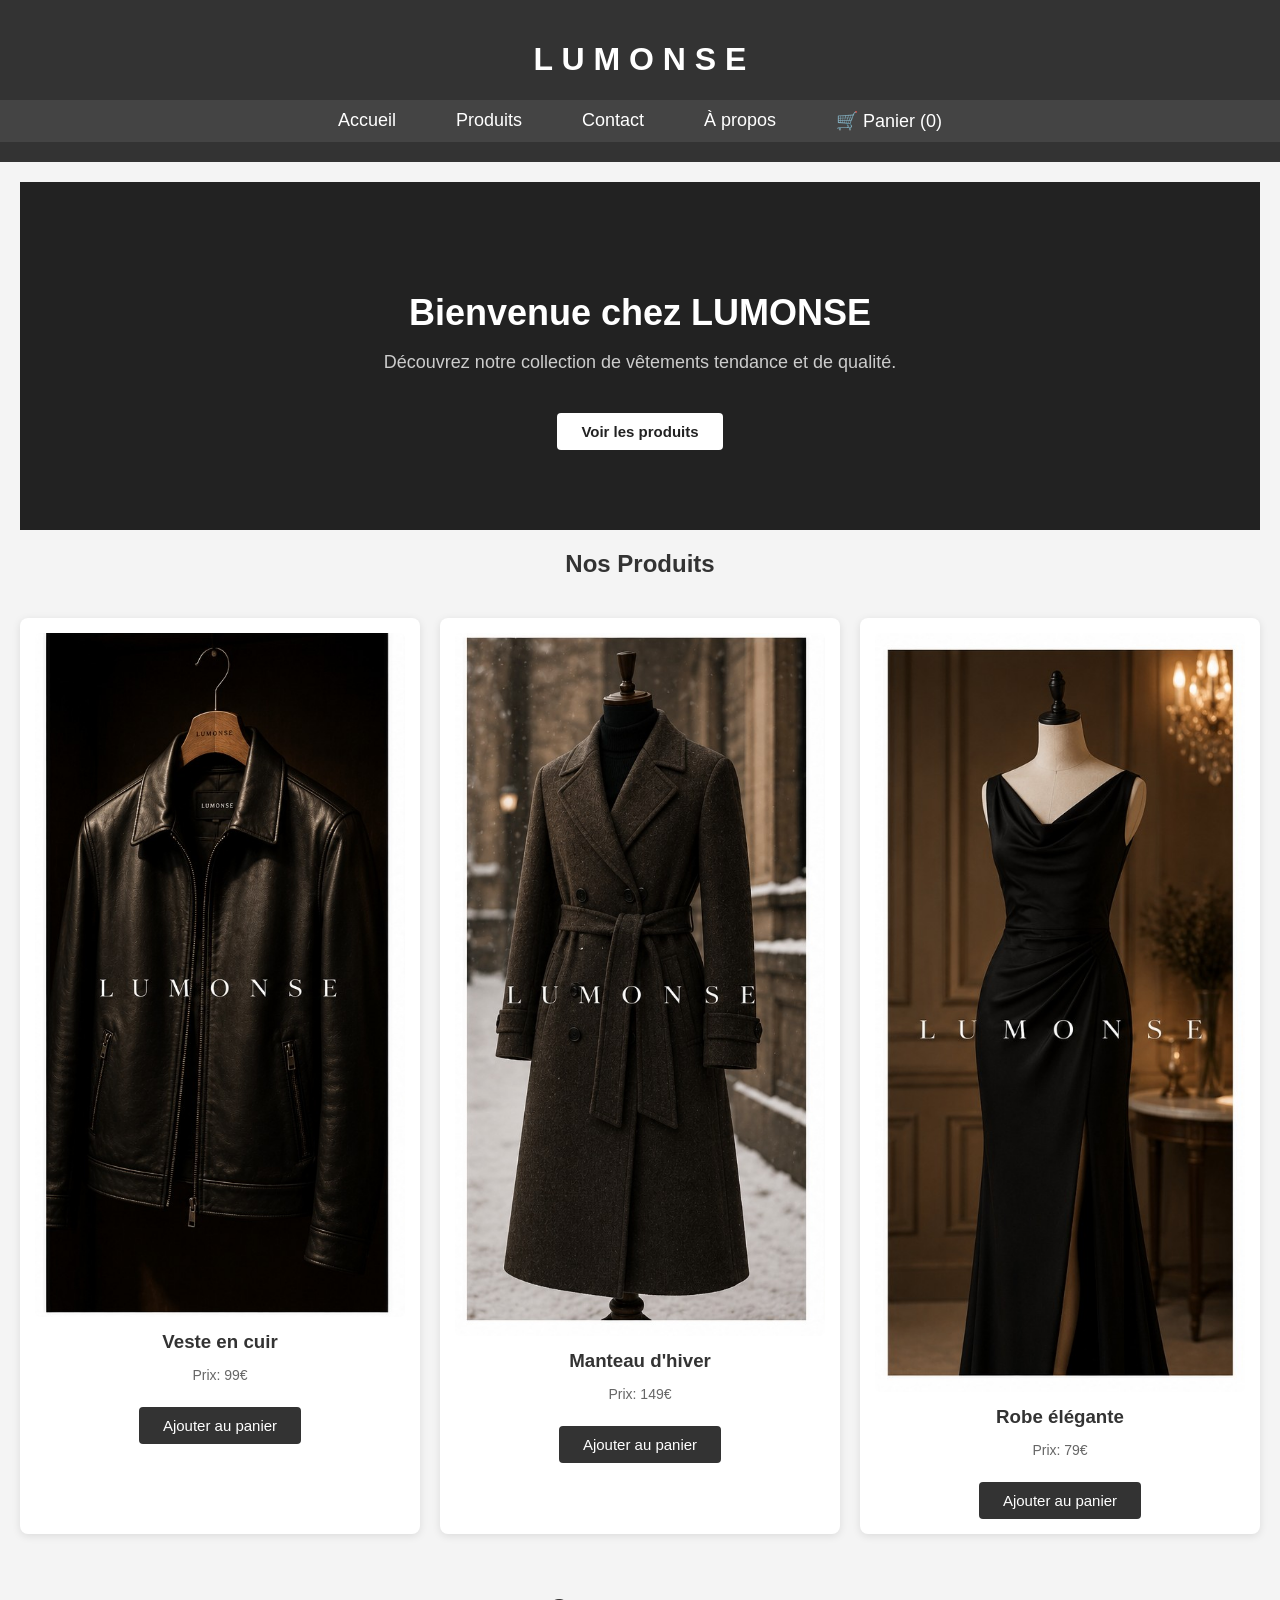
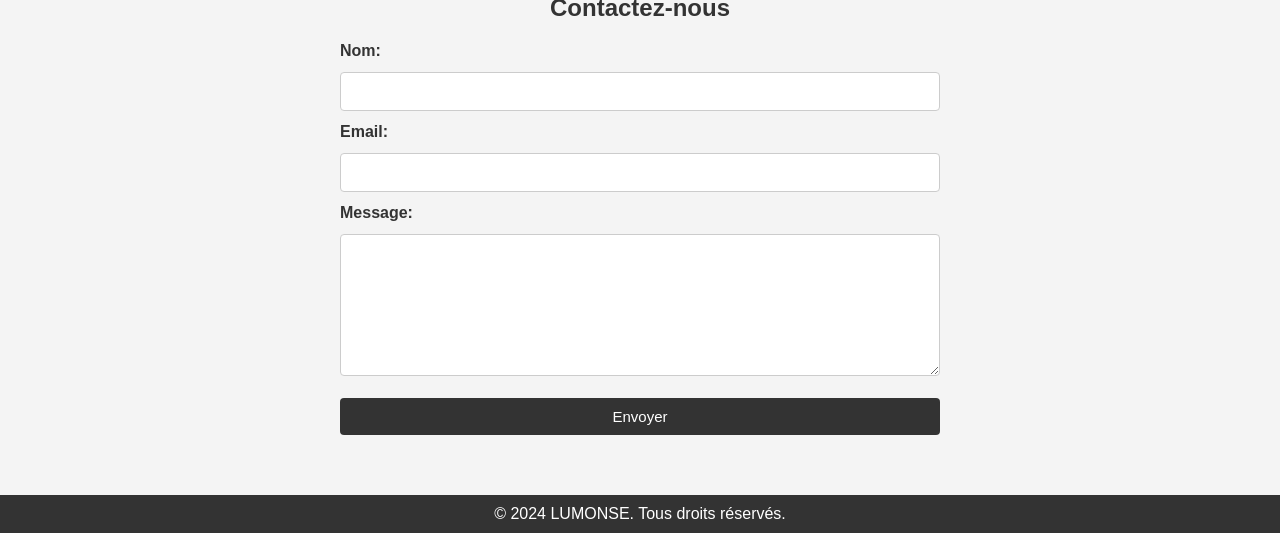
==== index.html @ 7a2f2225 "Premier commit - Site LUMONSE" ====
<!-- site web pour la gestion des ventes des vêtements -->
<!DOCTYPE html>
<html lang="fr">
<head>
    <meta charset="UTF-8">
    <meta name="viewport" content="width=device-width, initial-scale=1.0">
    <title>L  U  M  O  N   S  E</title>
    <link rel="stylesheet" href="styles.css">
</head>
<body>
    <div id="notification"></div>
    <header>
        <h1>L  U  M  O  N   S  E</h1>
        <nav>
            <ul>
                <li><a href="#">Accueil</a></li>
                <li><a href="#">Produits</a></li>
                <li><a href="#">Contact</a></li>
                <li><a href="#">À propos</a></li> 
                <li><a href="#">🛒 Panier (<span id="cart-count">0</span>)</a></li>
            </ul>
        </nav>
    </header>

    <main>
        <section class="hero">
            <h2>Bienvenue chez LUMONSE</h2>
            <p>Découvrez notre collection de vêtements tendance et de qualité.</p>
            <a href="#" class="btn">Voir les produits</a>
        </section>

        <section class="products">
            <h2>Nos Produits</h2>
            <div class="product-list" id="product-list">
                <!-- Les produits seront chargés ici par JavaScript -->
            </div>
        </section>

        <section class="contact">
            <h2>Contactez-nous</h2>
            <p id="form-message"></p>
            <form id="contact-form" action="#" method="post">
                <label for="name">Nom:</label>
                <input type="text" id="name" name="name" required>

                <label for="email">Email:</label>
                <input type="email" id="email" name="email" required>

                <label for="message">Message:</label>
                <textarea id="message" name="message" required></textarea>

                <button type="submit" class="btn">Envoyer</button>
            </form>
        </section>
    </main>

    <footer>
        &copy; 2024 LUMONSE. Tous droits réservés.
    </footer>
    <script src="script.js"></script>
</body>
</html>
---- styles.css ----
/* Styles pour le site web de LUMONSE */
body {
    font-family: 'Arial', sans-serif;
    background-color: #f4f4f4;
    margin: 0;
    padding: 0;
}
header {
    background-color: #333;
    color: #fff;
    padding: 20px 0;
    text-align: center;
}
nav {
    background-color: #444;
    padding: 10px 0;
}
nav a {
    color: #fff;
    text-decoration: none;
    margin: 0 15px;
    font-size: 18px;
}
nav a:hover {
    text-decoration: underline;
}
main {
    padding: 20px;
}
footer {
    background-color: #333;
    color: #fff;
    text-align: center;
    padding: 10px 0;
    position: relative;
    width: 100%;
    bottom: 0;
}

/* Grille de produits */
.product-list {
    display: grid;
    grid-template-columns: repeat(3, 1fr);
    gap: 20px;
    padding: 20px 0;
}

.product-item {
    background-color: #fff;
    border-radius: 8px;
    padding: 15px;
    text-align: center;
    box-shadow: 0 2px 8px rgba(0,0,0,0.1);
}

.product-item img {
    width: 100%;
    border-radius: 6px;
}

.product-item h3 {
    margin: 10px 0 5px;
    color: #333;
}

.product-item p {
    color: #666;
    font-size: 14px;
}
.product-item .price {
    color: #e91e63;
    font-size: 18px;
    font-weight: bold;
    margin-top: 10px;
}

/* Bouton */
.btn {
    display: inline-block;
    background-color: #333;
    color: #fff;
    padding: 10px 24px;
    border-radius: 4px;
    text-decoration: none;
    font-size: 15px;
    margin-top: 10px;
    transition: background-color 0.3s;
}

.btn:hover {
    background-color: #555;
}

/* Section hero */
.hero {
    background-color: #222;
    color: #fff;
    text-align: center;
    padding: 80px 20px;
}

.hero h2 {
    font-size: 36px;
    margin-bottom: 15px;
}

.hero p {
    font-size: 18px;
    margin-bottom: 30px;
    color: #ccc;
}

.hero .btn {
    background-color: #fff;
    color: #222;
    font-weight: bold;
}

.hero .btn:hover {
    background-color: #ddd;
}

/* Navigation horizontale */
nav ul {
    list-style: none;
    margin: 0;
    padding: 0;
    display: flex;
    justify-content: center;
    gap: 30px;
}

nav ul li {
    display: inline;
}

nav ul li a {
    color: #fff;
    text-decoration: none;
    font-size: 18px;
}
nav ul li a:hover {
    text-decoration: underline;
}

/* Formulaire de contact */
.contact {
    max-width: 600px;
    margin: 40px auto;
}

.contact form {
    display: flex;
    flex-direction: column;
    gap: 12px;
}

.contact label {
    font-weight: bold;
    color: #333;
}

.contact input,
.contact textarea {
    padding: 10px;
    border: 1px solid #ccc;
    border-radius: 4px;
    font-size: 15px;
    font-family: Arial, sans-serif;
}

.contact textarea {
    height: 120px;
    resize: vertical;
}

.contact button {
    background-color: #333;
    color: #fff;
    padding: 10px 24px;
    border: none;
    border-radius: 4px;
    font-size: 15px;
    cursor: pointer;
    transition: background-color 0.3s;
}

.contact button:hover {
    background-color: #555;
}

/* Titre des sections */
.products h2,
.contact h2 {
    text-align: center;
    margin-bottom: 20px;
    color: #333;
}

/* Notification */
#notification {
    position: fixed;
    top: 20px;
    right: 20px;
    background-color: #333;
    color: #fff;
    padding: 14px 24px;
    border-radius: 6px;
    font-size: 15px;
    opacity: 0;
    transition: opacity 0.4s;
    z-index: 1000;
}

#notification.visible {
    opacity: 1;
}

/* Message formulaire */
#form-message {
    text-align: center;
    font-size: 15px;
    margin-bottom: 10px;
    font-weight: bold;
}

#form-message.success {
    color: #2e7d32;
}

#form-message.error {
    color: #c62828;
}
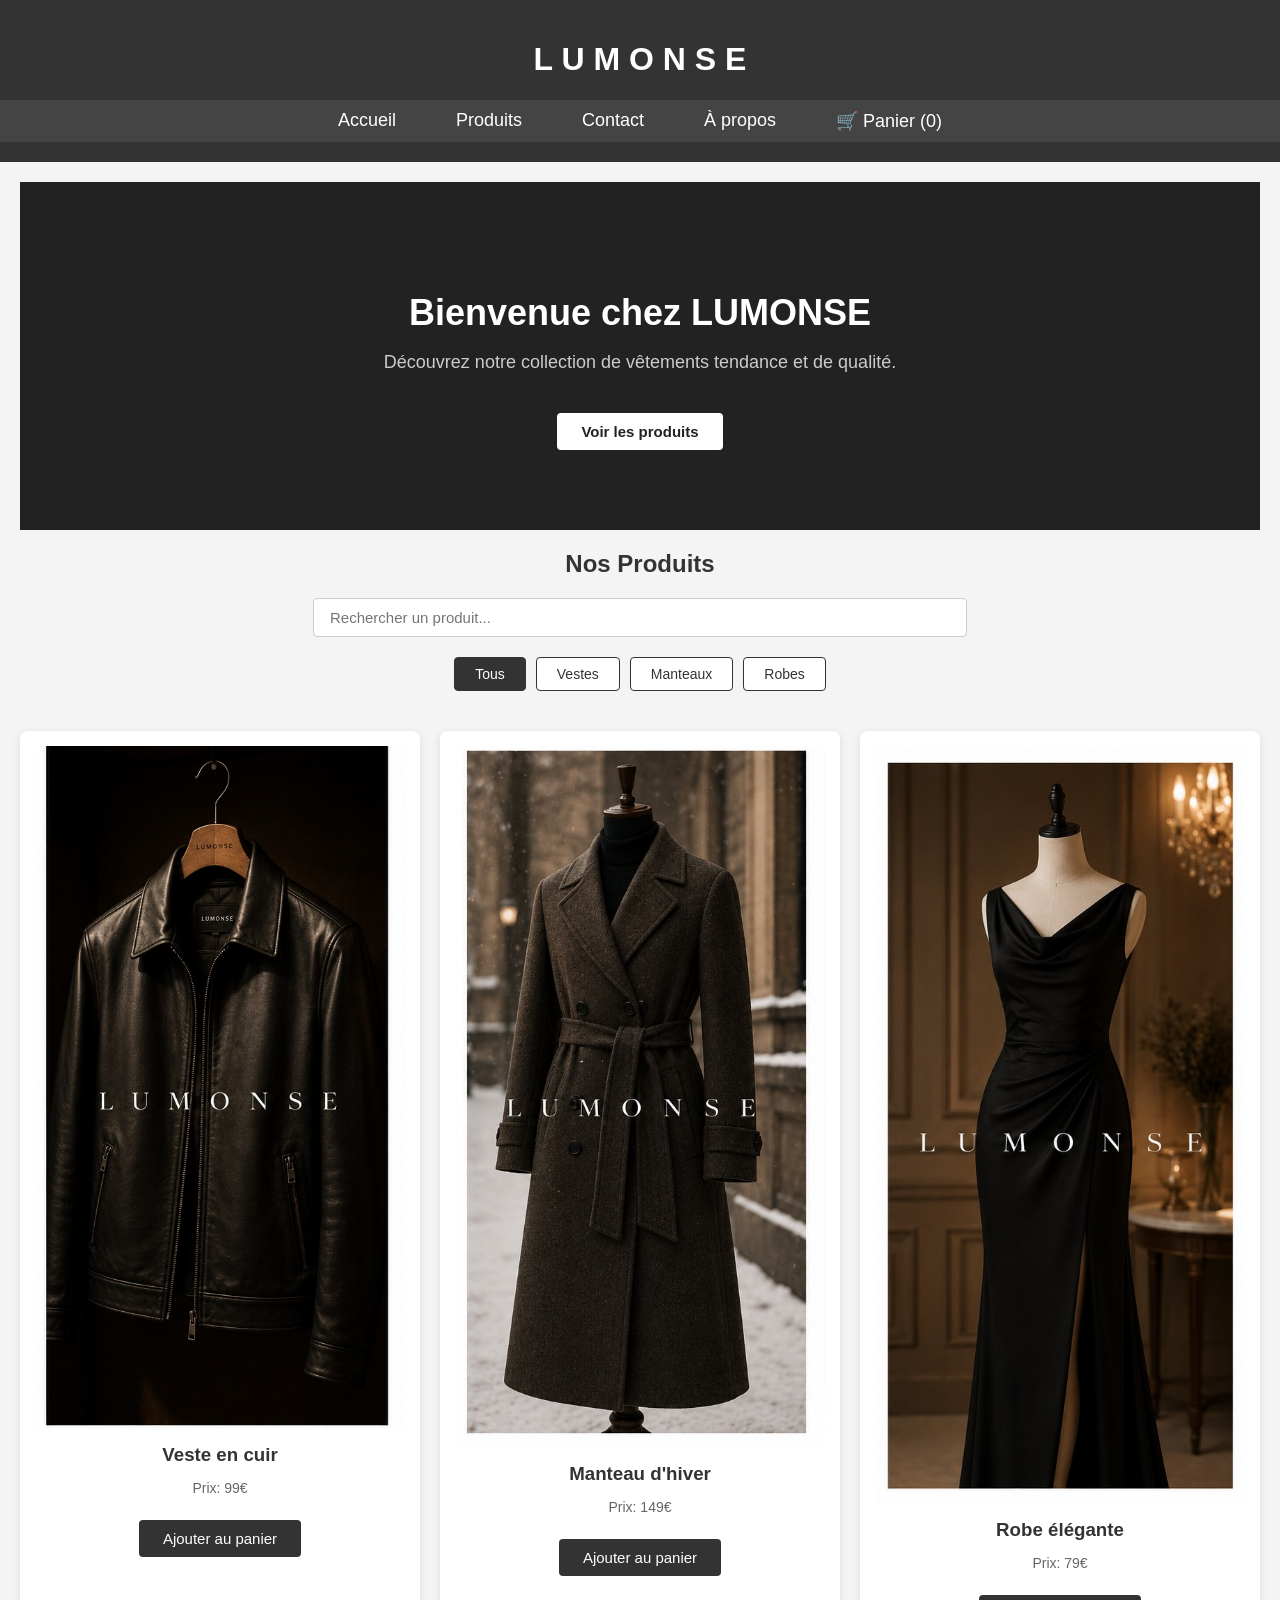
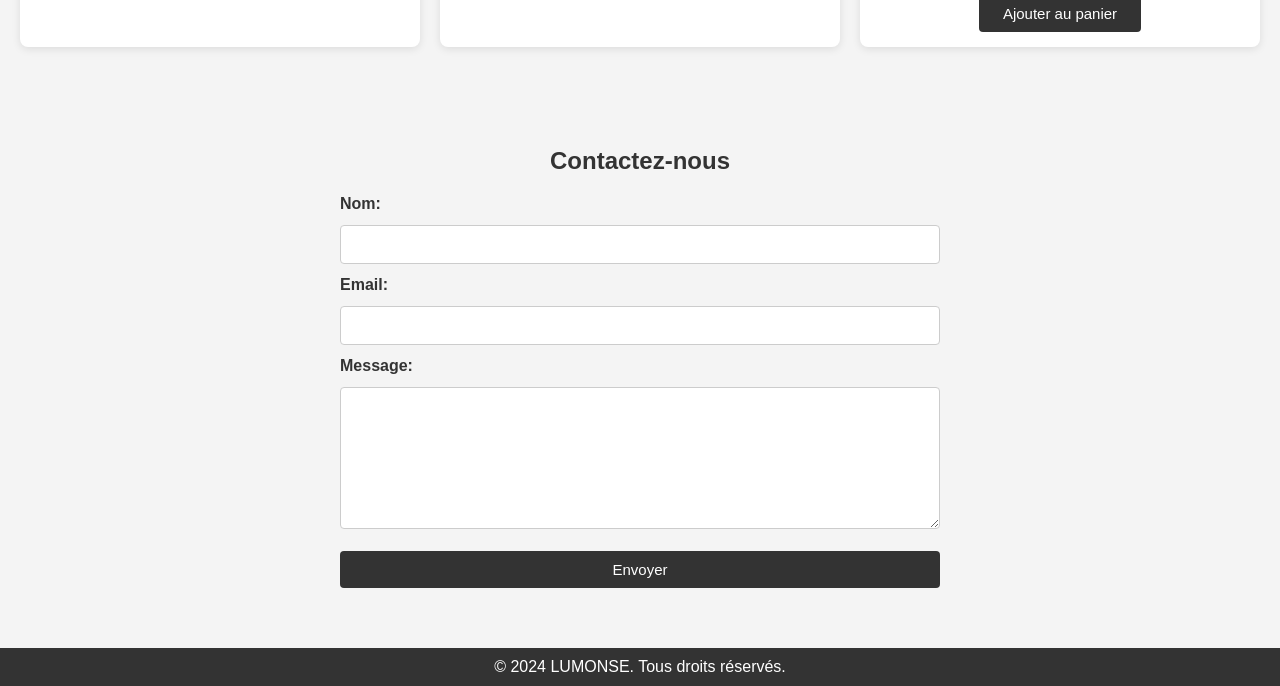
==== commit d9273e72: "Site LUMONSE complet - panier, recherche, filtres, animations" ====
--- a/index.html
+++ b/index.html
@@ -12,12 +12,17 @@
     <header>
         <h1>L  U  M  O  N   S  E</h1>
         <nav>
-            <ul>
+            <button class="hamburger" id="hamburger">
+        <span></span>
+        <span></span>
+        <span></span>
+    </button>
+            <ul id="nav-menu">
                 <li><a href="#">Accueil</a></li>
                 <li><a href="#">Produits</a></li>
                 <li><a href="#">Contact</a></li>
-                <li><a href="#">À propos</a></li> 
-                <li><a href="#">🛒 Panier (<span id="cart-count">0</span>)</a></li>
+                <li><a href="apropos.html">À propos</a></li> 
+                <li><a href="panier.html">🛒 Panier (<span id="cart-count">0</span>)</a></li>
             </ul>
         </nav>
     </header>
@@ -31,6 +36,20 @@
 
         <section class="products">
             <h2>Nos Produits</h2>
+            <section class="products">
+    <div class="search-bar">
+        <input type="text" id="search" placeholder="Rechercher un produit...">
+    </div>
+    <div class="filtres">
+    <button class="filtre-btn actif" data-categorie="tous">Tous</button>
+    <button class="filtre-btn" data-categorie="vestes">Vestes</button>
+    <button class="filtre-btn" data-categorie="manteaux">Manteaux</button>
+    <button class="filtre-btn" data-categorie="robes">Robes</button>
+</div>
+    <div class="product-list" id="product-list">
+        <!-- Les produits seront chargés ici par JavaScript -->
+    </div>
+</section>
             <div class="product-list" id="product-list">
                 <!-- Les produits seront chargés ici par JavaScript -->
             </div>
--- a/styles.css
+++ b/styles.css
@@ -67,6 +67,7 @@
     color: #666;
     font-size: 14px;
 }
+
 .product-item .price {
     color: #e91e63;
     font-size: 18px;
@@ -139,8 +140,14 @@
     text-decoration: none;
     font-size: 18px;
 }
+
 nav ul li a:hover {
     text-decoration: underline;
+}
+
+/* Bouton hamburger — caché sur grand écran */
+.hamburger {
+    display: none;
 }
 
 /* Formulaire de contact */
@@ -230,4 +237,202 @@
 
 #form-message.error {
     color: #c62828;
+}
+
+/* Responsive mobile */
+@media (max-width: 768px) {
+    .product-list {
+        grid-template-columns: 1fr;
+    }
+
+    .hero h2 {
+        font-size: 24px;
+    }
+
+    .hero p {
+        font-size: 15px;
+    }
+
+    .hamburger {
+        display: flex;
+        flex-direction: column;
+        gap: 5px;
+        background: none;
+        border: none;
+        cursor: pointer;
+        padding: 10px;
+    }
+
+    .hamburger span {
+        display: block;
+        width: 25px;
+        height: 3px;
+        background-color: #fff;
+        border-radius: 3px;
+        transition: all 0.3s;
+    }
+
+    #nav-menu {
+        display: none;
+        flex-direction: column;
+        gap: 0;
+        background-color: #444;
+        width: 100%;
+    }
+
+    #nav-menu.ouvert {
+        display: flex;
+    }
+
+    #nav-menu li {
+        text-align: center;
+        padding: 12px 0;
+        border-top: 1px solid #555;
+    }
+
+    nav ul {
+        display: none;
+    }
+}
+
+/* Barre de recherche */
+.search-bar {
+    text-align: center;
+    margin-bottom: 20px;
+}
+
+.search-bar input {
+    width: 50%;
+    padding: 10px 16px;
+    border: 1px solid #ccc;
+    border-radius: 4px;
+    font-size: 15px;
+    font-family: Arial, sans-serif;
+}
+
+.search-bar input:focus {
+    outline: none;
+    border-color: #333;
+}
+
+/* Filtres */
+.filtres {
+    text-align: center;
+    margin-bottom: 20px;
+    display: flex;
+    justify-content: center;
+    gap: 10px;
+    flex-wrap: wrap;
+}
+
+.filtre-btn {
+    background-color: #fff;
+    color: #333;
+    border: 1px solid #333;
+    padding: 8px 20px;
+    border-radius: 4px;
+    font-size: 14px;
+    cursor: pointer;
+    transition: all 0.3s;
+}
+
+.filtre-btn:hover {
+    background-color: #333;
+    color: #fff;
+}
+
+.filtre-btn.actif {
+    background-color: #333;
+    color: #fff;
+}
+
+/* Page panier */
+.panier {
+    max-width: 700px;
+    margin: 40px auto;
+}
+
+.panier h2 {
+    text-align: center;
+    margin-bottom: 20px;
+    color: #333;
+}
+
+.panier-item {
+    display: grid;
+    grid-template-columns: 2fr 1fr 1fr auto;
+    align-items: center;
+    gap: 10px;
+    background-color: #fff;
+    padding: 14px 16px;
+    border-radius: 6px;
+    margin-bottom: 10px;
+    box-shadow: 0 2px 6px rgba(0,0,0,0.08);
+}
+
+.panier-item button {
+    background: none;
+    border: none;
+    color: #c62828;
+    font-size: 16px;
+    cursor: pointer;
+}
+
+.panier-total {
+    text-align: right;
+    margin-top: 20px;
+    font-size: 18px;
+    display: flex;
+    justify-content: flex-end;
+    align-items: center;
+    gap: 20px;
+}
+
+/* Animations au scroll */
+.product-item {
+    opacity: 0;
+    transform: translateY(30px);
+    transition: opacity 0.5s ease, transform 0.5s ease;
+}
+
+.product-item.visible {
+    opacity: 1;
+    transform: translateY(0);
+}
+
+/* Page à propos */
+.apropos-contenu {
+    max-width: 800px;
+    margin: 40px auto;
+    display: flex;
+    flex-direction: column;
+    gap: 30px;
+}
+
+.apropos-bloc {
+    background-color: #fff;
+    padding: 30px;
+    border-radius: 8px;
+    box-shadow: 0 2px 8px rgba(0,0,0,0.08);
+}
+
+.apropos-bloc h3 {
+    color: #333;
+    margin-bottom: 12px;
+    font-size: 20px;
+}
+
+.apropos-bloc ul {
+    list-style: none;
+    padding: 0;
+}
+
+.apropos-bloc ul li {
+    padding: 6px 0;
+    border-bottom: 1px solid #f0f0f0;
+    color: #555;
+}
+
+.apropos-bloc ul li:last-child {
+    border-bottom: none;
 }
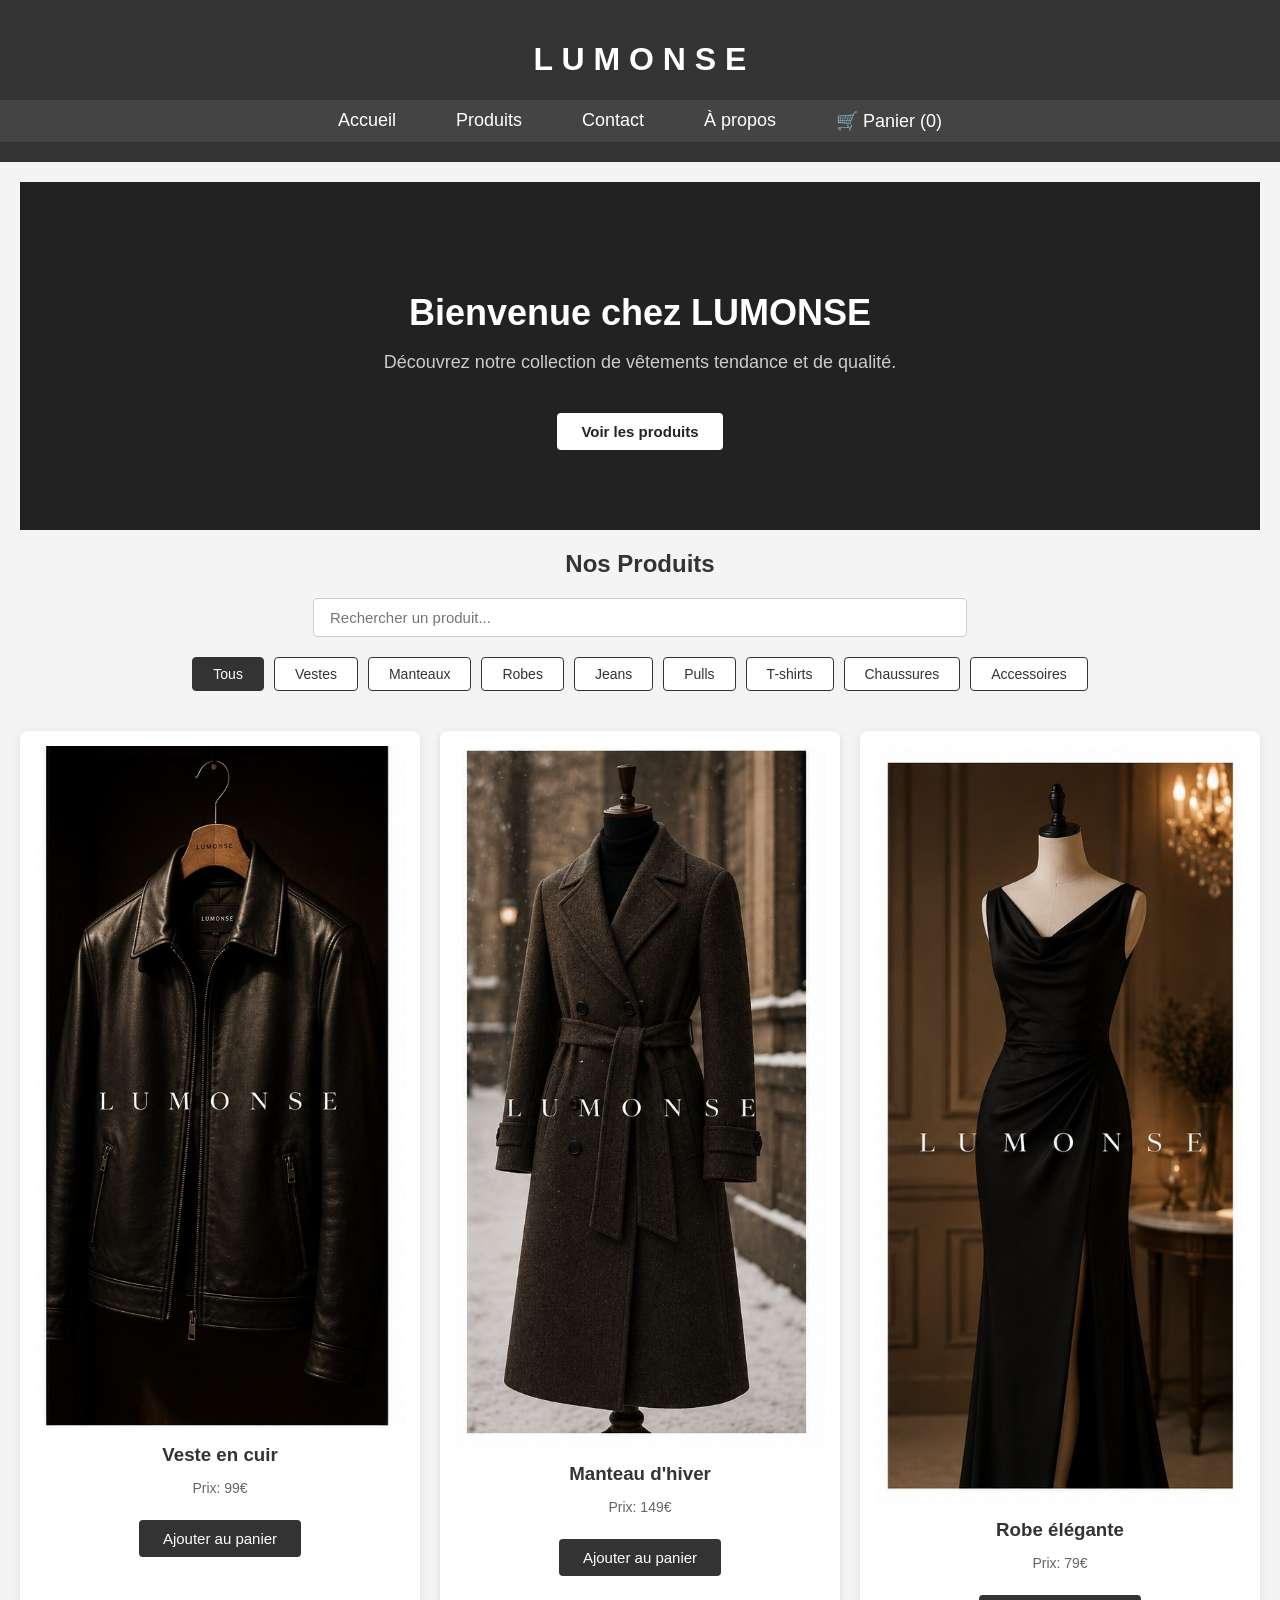
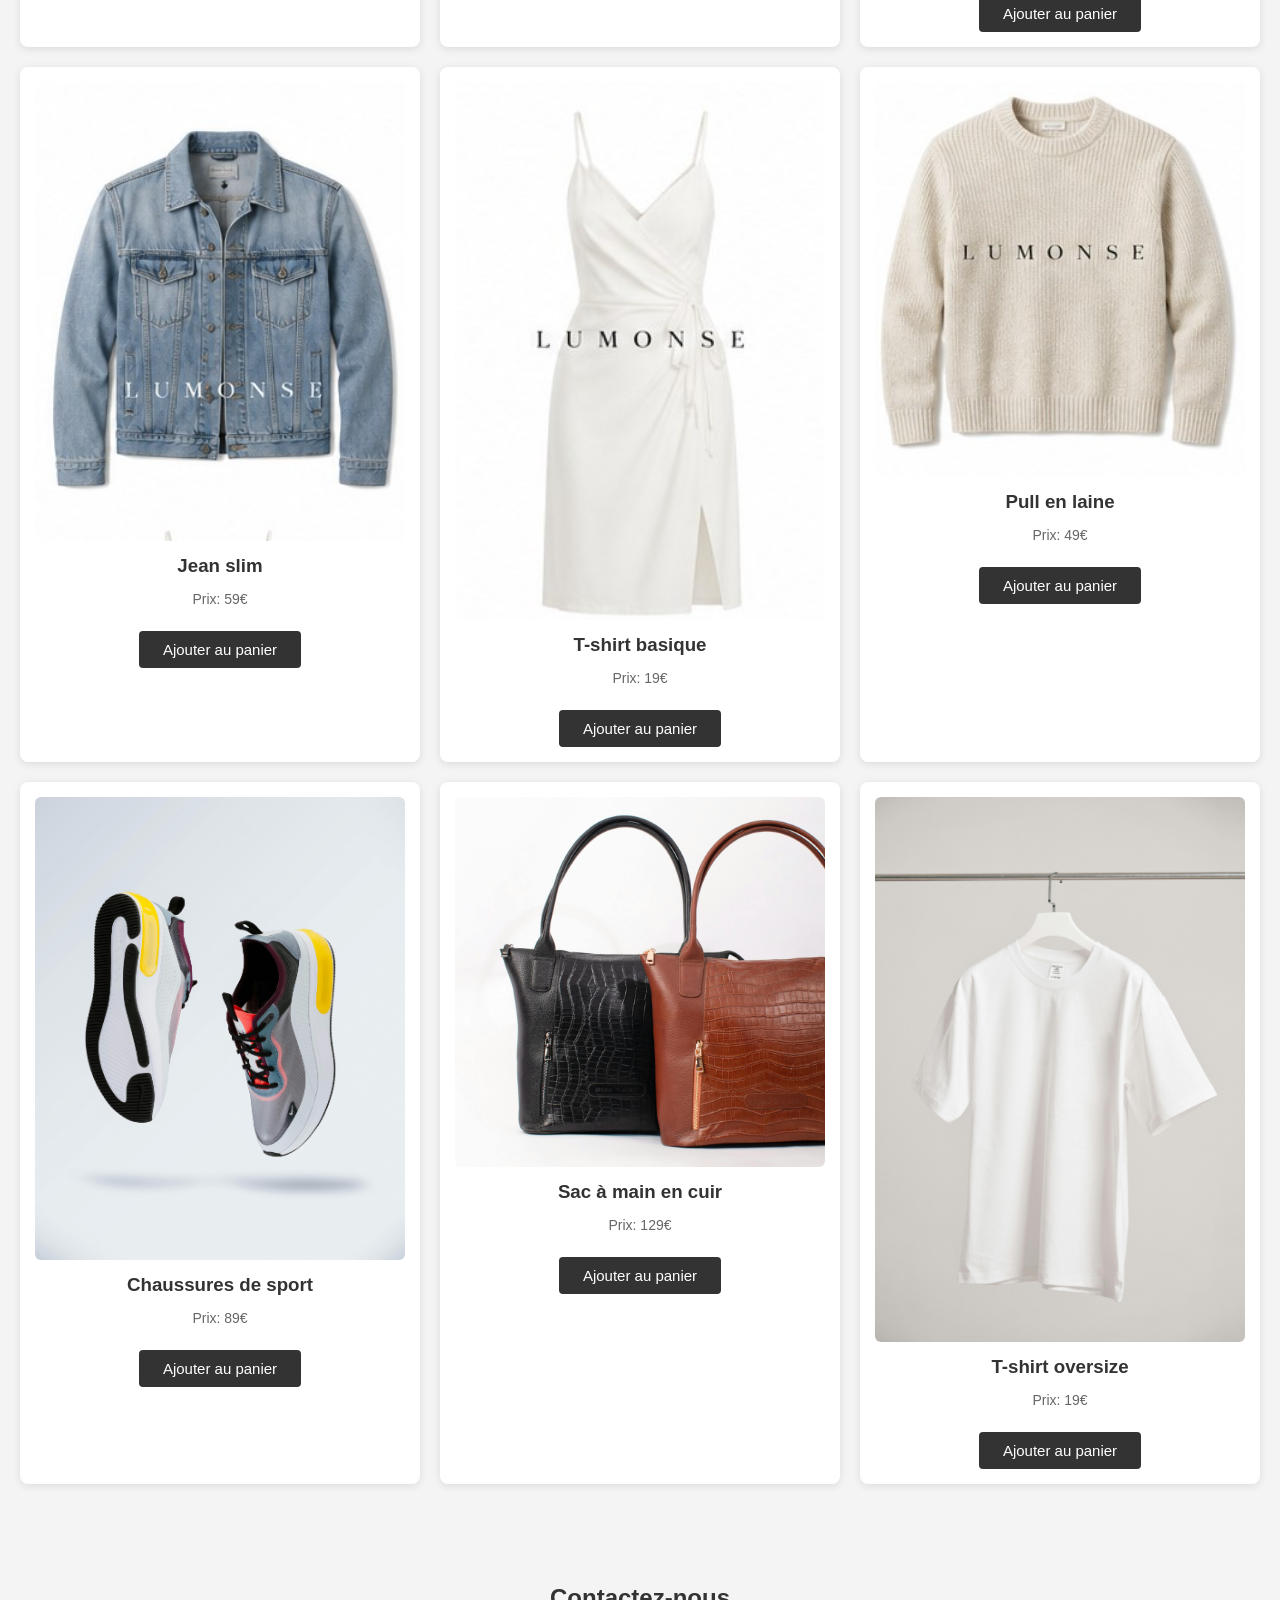
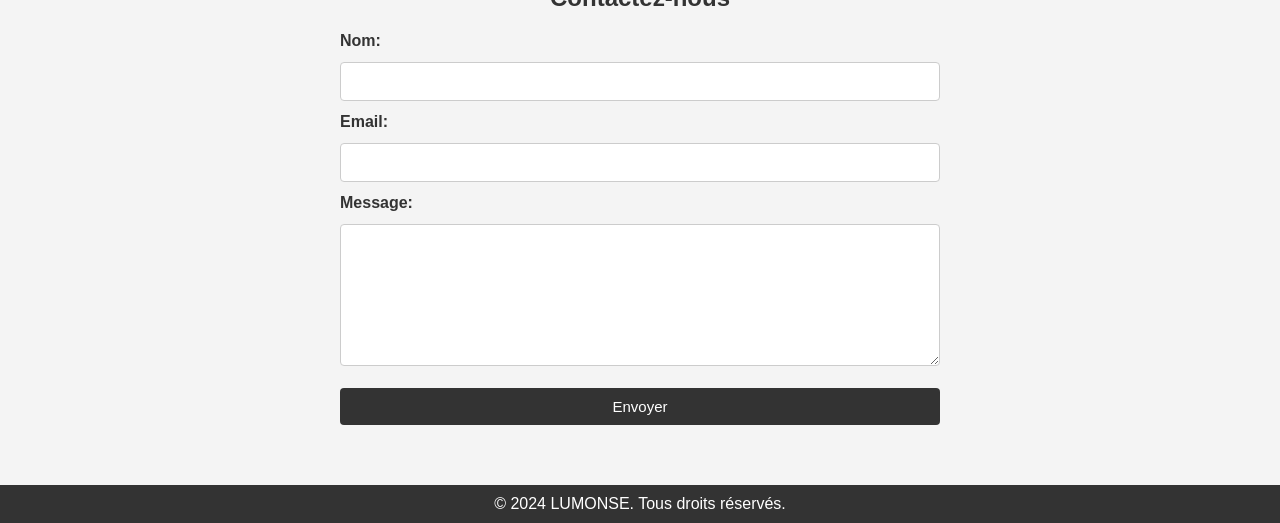
==== commit 60e2710f: "Ajout pages produits, contact, à propos - site complet" ====
--- a/index.html
+++ b/index.html
@@ -19,8 +19,8 @@
     </button>
             <ul id="nav-menu">
                 <li><a href="#">Accueil</a></li>
-                <li><a href="#">Produits</a></li>
-                <li><a href="#">Contact</a></li>
+                <li><a href="produits.html">Produits</a></li> 
+                <li><a href="contact.html">Contact</a></li>
                 <li><a href="apropos.html">À propos</a></li> 
                 <li><a href="panier.html">🛒 Panier (<span id="cart-count">0</span>)</a></li>
             </ul>
@@ -45,6 +45,11 @@
     <button class="filtre-btn" data-categorie="vestes">Vestes</button>
     <button class="filtre-btn" data-categorie="manteaux">Manteaux</button>
     <button class="filtre-btn" data-categorie="robes">Robes</button>
+    <button class="filtre-btn" data-categorie="jeans">Jeans</button>
+    <button class="filtre-btn" data-categorie="pulls">Pulls</button>
+    <button class="filtre-btn" data-categorie="t-shirts">T-shirts</button>
+    <button class="filtre-btn" data-categorie="chaussures">Chaussures</button>
+    <button class="filtre-btn" data-categorie="accessoires">Accessoires</button>
 </div>
     <div class="product-list" id="product-list">
         <!-- Les produits seront chargés ici par JavaScript -->
--- a/styles.css
+++ b/styles.css
@@ -435,4 +435,116 @@
 
 .apropos-bloc ul li:last-child {
     border-bottom: none;
+}
+
+/* Page contact */
+.contact-page {
+    max-width: 1000px;
+    margin: 40px auto;
+    padding: 0 20px;
+}
+
+.contact-grid {
+    display: grid;
+    grid-template-columns: 1fr 1fr;
+    gap: 40px;
+}
+
+.contact-form-bloc,
+.contact-info-bloc {
+    background-color: #fff;
+    padding: 30px;
+    border-radius: 8px;
+    box-shadow: 0 2px 8px rgba(0,0,0,0.08);
+}
+
+.contact-form-bloc h3,
+.contact-info-bloc h3 {
+    color: #333;
+    margin-bottom: 20px;
+    font-size: 20px;
+}
+
+.contact-form-bloc form {
+    display: flex;
+    flex-direction: column;
+    gap: 12px;
+}
+
+.contact-form-bloc label {
+    font-weight: bold;
+    color: #333;
+    font-size: 14px;
+}
+
+.contact-form-bloc input,
+.contact-form-bloc textarea,
+.contact-form-bloc select {
+    padding: 10px;
+    border: 1px solid #ccc;
+    border-radius: 4px;
+    font-size: 15px;
+    font-family: Arial, sans-serif;
+}
+
+.contact-form-bloc textarea {
+    height: 120px;
+    resize: vertical;
+}
+
+.contact-form-bloc select:focus,
+.contact-form-bloc input:focus,
+.contact-form-bloc textarea:focus {
+    outline: none;
+    border-color: #333;
+}
+
+.contact-info-item {
+    display: flex;
+    align-items: flex-start;
+    gap: 15px;
+    margin-bottom: 20px;
+}
+
+.contact-icon {
+    font-size: 24px;
+}
+
+.contact-info-item p {
+    margin: 4px 0 0;
+    color: #555;
+    font-size: 14px;
+}
+
+.faq {
+    margin-top: 30px;
+}
+
+.faq h3 {
+    color: #333;
+    margin-bottom: 15px;
+    font-size: 20px;
+}
+
+.faq-item {
+    padding: 12px 0;
+    border-bottom: 1px solid #f0f0f0;
+}
+
+.faq-item strong {
+    color: #333;
+    font-size: 14px;
+}
+
+.faq-item p {
+    margin: 6px 0 0;
+    color: #555;
+    font-size: 14px;
+}
+
+/* Responsive contact */
+@media (max-width: 768px) {
+    .contact-grid {
+        grid-template-columns: 1fr;
+    }
 }
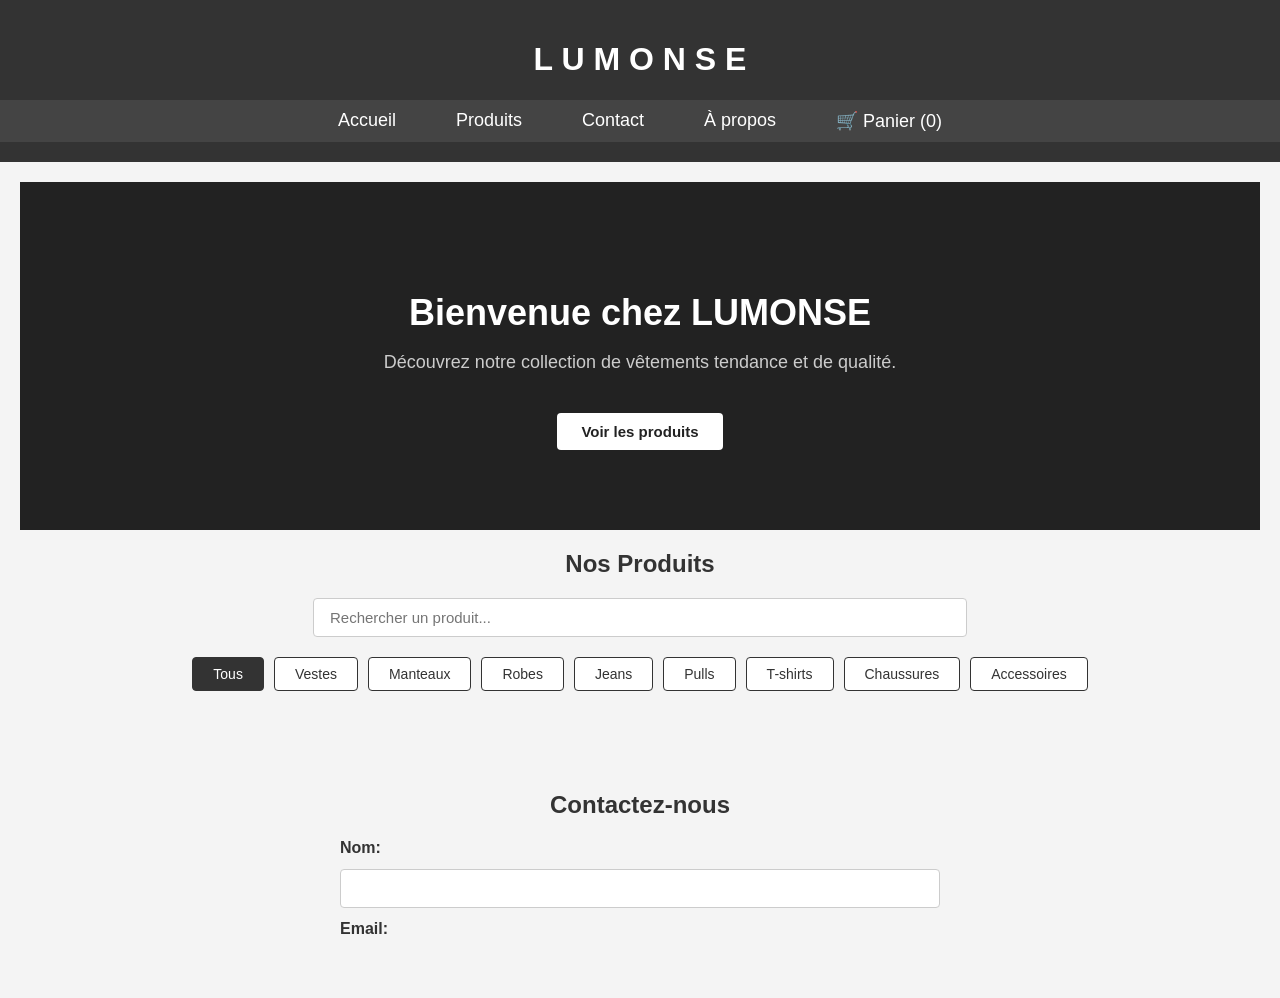
==== commit cc2ebc95: "Fix hamburger menu et nettoyage index.html" ====
--- a/index.html
+++ b/index.html
@@ -13,15 +13,15 @@
         <h1>L  U  M  O  N   S  E</h1>
         <nav>
             <button class="hamburger" id="hamburger">
-        <span></span>
-        <span></span>
-        <span></span>
-    </button>
+                <span></span>
+                <span></span>
+                <span></span>
+            </button>
             <ul id="nav-menu">
-                <li><a href="#">Accueil</a></li>
-                <li><a href="produits.html">Produits</a></li> 
+                <li><a href="index.html">Accueil</a></li>
+                <li><a href="produits.html">Produits</a></li>
                 <li><a href="contact.html">Contact</a></li>
-                <li><a href="apropos.html">À propos</a></li> 
+                <li><a href="apropos.html">À propos</a></li>
                 <li><a href="panier.html">🛒 Panier (<span id="cart-count">0</span>)</a></li>
             </ul>
         </nav>
@@ -31,30 +31,25 @@
         <section class="hero">
             <h2>Bienvenue chez LUMONSE</h2>
             <p>Découvrez notre collection de vêtements tendance et de qualité.</p>
-            <a href="#" class="btn">Voir les produits</a>
+            <a href="produits.html" class="btn">Voir les produits</a>
         </section>
 
         <section class="products">
             <h2>Nos Produits</h2>
-            <section class="products">
-    <div class="search-bar">
-        <input type="text" id="search" placeholder="Rechercher un produit...">
-    </div>
-    <div class="filtres">
-    <button class="filtre-btn actif" data-categorie="tous">Tous</button>
-    <button class="filtre-btn" data-categorie="vestes">Vestes</button>
-    <button class="filtre-btn" data-categorie="manteaux">Manteaux</button>
-    <button class="filtre-btn" data-categorie="robes">Robes</button>
-    <button class="filtre-btn" data-categorie="jeans">Jeans</button>
-    <button class="filtre-btn" data-categorie="pulls">Pulls</button>
-    <button class="filtre-btn" data-categorie="t-shirts">T-shirts</button>
-    <button class="filtre-btn" data-categorie="chaussures">Chaussures</button>
-    <button class="filtre-btn" data-categorie="accessoires">Accessoires</button>
-</div>
-    <div class="product-list" id="product-list">
-        <!-- Les produits seront chargés ici par JavaScript -->
-    </div>
-</section>
+            <div class="search-bar">
+                <input type="text" id="search" placeholder="Rechercher un produit...">
+            </div>
+            <div class="filtres">
+                <button class="filtre-btn actif" data-categorie="tous">Tous</button>
+                <button class="filtre-btn" data-categorie="vestes">Vestes</button>
+                <button class="filtre-btn" data-categorie="manteaux">Manteaux</button>
+                <button class="filtre-btn" data-categorie="robes">Robes</button>
+                <button class="filtre-btn" data-categorie="jeans">Jeans</button>
+                <button class="filtre-btn" data-categorie="pulls">Pulls</button>
+                <button class="filtre-btn" data-categorie="t-shirts">T-shirts</button>
+                <button class="filtre-btn" data-categorie="chaussures">Chaussures</button>
+                <button class="filtre-btn" data-categorie="accessoires">Accessoires</button>
+            </div>
             <div class="product-list" id="product-list">
                 <!-- Les produits seront chargés ici par JavaScript -->
             </div>
@@ -68,19 +63,4 @@
                 <input type="text" id="name" name="name" required>
 
                 <label for="email">Email:</label>
-                <input type="email" id="email" name="email" required>
-
-                <label for="message">Message:</label>
-                <textarea id="message" name="message" required></textarea>
-
-                <button type="submit" class="btn">Envoyer</button>
-            </form>
-        </section>
-    </main>
-
-    <footer>
-        &copy; 2024 LUMONSE. Tous droits réservés.
-    </footer>
-    <script src="script.js"></script>
-</body>
-</html>+                <input type="email" id="email" name="ema
